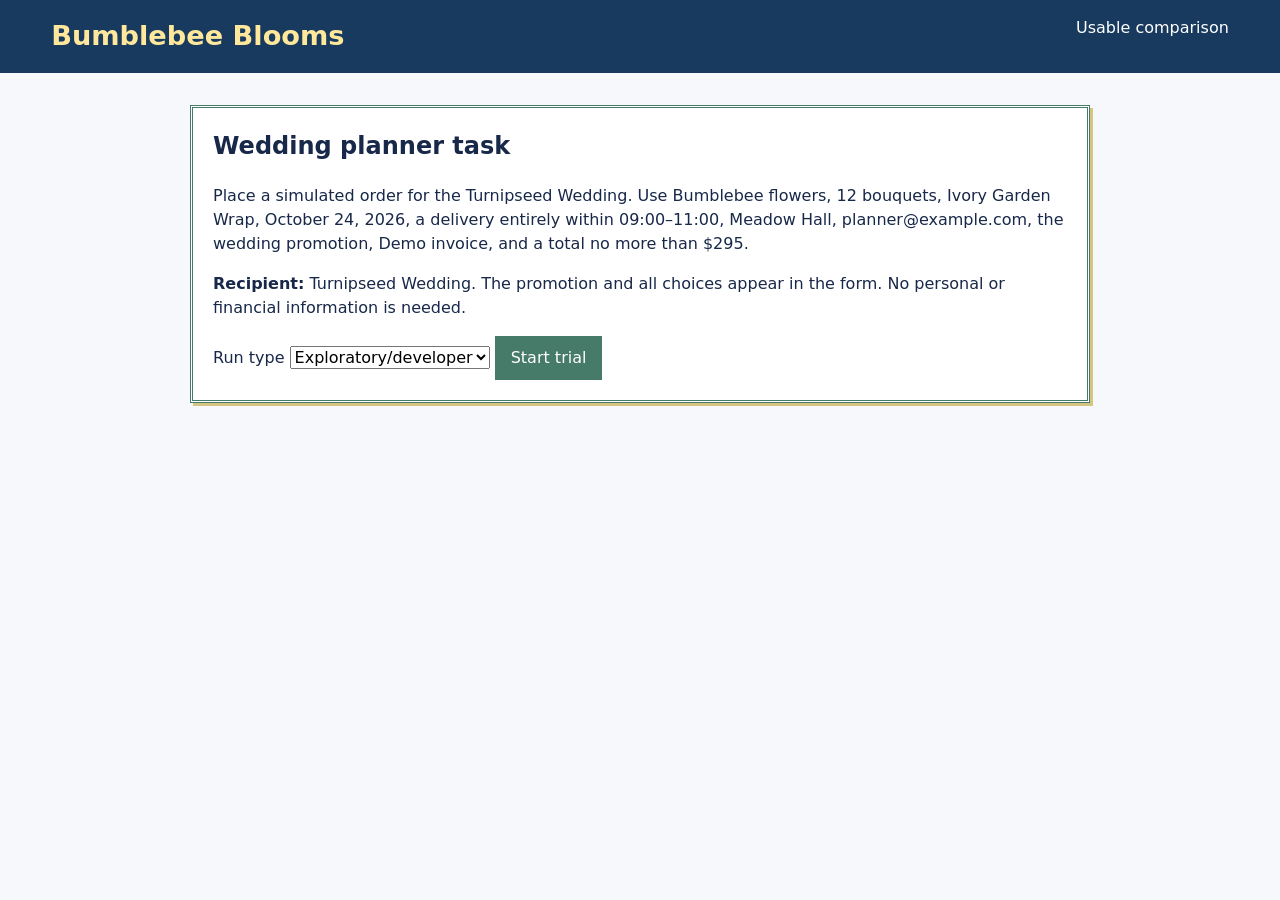
==== baseline.html @ 30aa72cd "Build complete Bumblebee Blooms anti-UX assignment" ====
<!doctype html><html lang="en"><head><meta charset="utf-8"><meta name="viewport" content="width=device-width,initial-scale=1"><title>Bumblebee Blooms — Usable Baseline</title><link rel="stylesheet" href="styles.css"><script src="data.js" defer></script><script src="shared.js" defer></script><script src="baseline.js" defer></script></head><body class="baseline"><header><strong class="brand">Bumblebee Blooms</strong><span style="float:right">Usable comparison</span></header><main><section id="baseBrief" class="task-brief"><h1>Wedding planner task</h1><p>Place a simulated order for the Turnipseed Wedding. Use Bumblebee flowers, 12 bouquets, Ivory Garden Wrap, October 24, 2026, a delivery entirely within 09:00–11:00, Meadow Hall, planner@example.com, the wedding promotion, Demo invoice, and a total no more than $295.</p><p><strong>Recipient:</strong> Turnipseed Wedding. The promotion and all choices appear in the form. No personal or financial information is needed.</p><label>Run type <select id="baseType"><option value="developer">Exploratory/developer</option><option value="human">Human study</option></select></label> <button id="baseStart" class="primary">Start trial</button></section><div id="baseApp" class="hidden"><ol class="steps"><li class="active">1. Flowers</li><li>2. Delivery</li><li>3. Details</li><li>4. Confirm</li></ol><div id="baseError" class="inline-error" role="alert"></div><form id="baseForm"><section class="card"><h2>1. Flowers and presentation</h2><div class="form-grid"><label class="field">Product<select id="bProduct"></select></label><label class="field">Quantity<input id="bQuantity" type="number" min="1" value="12"></label><label class="field">Wrap<select id="bWrap"></select></label></div></section><section class="card"><h2>2. Delivery service</h2><p>All 18 services are shown side by side. Choose one whose complete window fits 09:00–11:00 and keeps the total within $295.</p><table><thead><tr><th>Choose</th><th>Service</th><th>Window</th><th>Price</th></tr></thead><tbody id="bDeliveries"></tbody></table></section><section class="card"><h2>3. Promotion and delivery details</h2><div class="total-box">Wedding promotion: <code id="baseCode">741906283517</code> — 10% off merchandise. <button id="copyCode" type="button">Copy promotion</button></div><div class="form-grid"><label class="field">Promotion code<input id="bPromo"></label><label class="field">Delivery date<input id="bDate" type="date" value="2026-10-24"></label><label class="field">Recipient<input id="bRecipient" value="Turnipseed Wedding"></label><label class="field">Venue<input id="bVenue" value="Meadow Hall"></label><label class="field">Contact email<input id="bEmail" type="email" value="planner@example.com"></label><label class="field">Payment<select id="bPayment"><option value="invoice">Demo invoice — no financial information</option></select></label></div></section><section class="card"><h2>4. Review</h2><div id="runningTotal" class="total-box"></div><button class="primary" type="submit">Confirm simulated order</button></section></form></div><div id="baseReceipt"></div></main></body></html>
---- styles.css ----
:root{--ink:#182849;--cream:#fff8df;--honey:#e8ad25;--violet:#7160a8;--green:#477b69;--blue:#456f91;--line:#b59e68}*{box-sizing:border-box}body{margin:0;background:var(--cream);color:var(--ink);font-family:Georgia,serif;line-height:1.5}button,input,select{font:inherit}a{color:#244f78}header{background:#263e67;color:white;padding:1rem 4vw}.brand{font-size:1.7rem;font-weight:bold;color:#ffe79c}.task-brief,.receipt,.doc-card{max-width:900px;margin:1rem auto;padding:1.25rem;background:white;border:3px double var(--green);box-shadow:3px 3px 0 #d6c482}.task-brief h1{margin-top:0}.task-grid{columns:2;column-gap:2rem}.start-row{display:flex;gap:1rem;align-items:center;flex-wrap:wrap}.primary{background:var(--green);color:white;border:0;padding:.7rem 1.2rem;cursor:pointer}.secondary{background:#ece7ff;color:var(--ink);border:1px solid var(--violet);padding:.55rem 1rem;cursor:pointer}.small-target{height:26px;line-height:20px;padding:1px 8px}.hidden{display:none!important}.notice{position:sticky;top:0;z-index:4;background:#fff0a8;border:2px solid #775800;padding:.5rem 4vw;min-height:42px}.shop-nav{display:flex;gap:.45rem;flex-wrap:wrap;padding:.5rem;background:#d8e4d4}.shop-nav a,.shop-nav button{border:1px solid #657963;background:#f8f0d1;padding:.2rem .5rem;color:#283d45;text-decoration:none;min-height:26px}.shell{display:grid;grid-template-columns:minmax(0,1fr) 250px;gap:1rem;max-width:1180px;margin:auto;padding:1rem}.main-panel{min-width:0}.rail .tile,.tile,.product{background:#e9e7d9;border:2px solid #627b75;padding:.8rem;margin:.65rem 0}.rail .catalog-banner{background:linear-gradient(110deg,#6960a1,#477b69);color:white;border:5px solid #e2b43d;text-align:center;padding:1rem}.catalog-banner button{margin-top:.5rem}.shop-copy{text-align:center;max-width:760px;margin:1rem auto}.swatches{display:flex;gap:5px}.swatch{width:18px;height:18px;border:1px solid #31585e}.s1{background:#557d8c}.s2{background:#587d82}.s3{background:#5e778b}.bee{position:fixed;right:1.5vw;top:35%;font-size:1.7rem;animation:drift 5s ease-in-out infinite;pointer-events:none}.bee.two{left:1vw;right:auto;top:72%;animation-delay:-2s}@keyframes drift{50%{transform:translateY(55px) rotate(9deg)}}@media(prefers-reduced-motion:reduce){.bee{animation:none}}.form-grid{display:grid;grid-template-columns:1fr 1fr;gap:1rem}.field{display:flex;flex-direction:column;gap:.2rem}.spread{display:flex;justify-content:space-between;gap:1rem;align-items:center}.delivery-list{display:grid;grid-template-columns:repeat(3,1fr);gap:.65rem}.delivery-card{border:2px solid #667b74;background:#e7e7da;padding:.6rem}.delivery-card.selected{background:#dce2dd;border-color:#576c85}.delivery-detail{background:white;padding:.5rem;margin:.5rem 0;border-left:4px solid var(--violet)}.steer{position:relative}.steer>button{height:26px}.steer-menu{display:none;position:absolute;top:25px;left:0;width:155px;padding:5px;background:#d8e4d4;z-index:8}.steer:hover .steer-menu,.steer:focus-within .steer-menu,.steer.open .steer-menu{display:block}.steer-sub{position:relative}.steer-sub ul{display:none;position:absolute;left:140px;top:-6px;width:150px;margin:0;padding:5px;background:#d8e4d4;list-style:none}.steer-sub:hover ul,.steer-sub:focus-within ul{display:block}.receipt dl{display:grid;grid-template-columns:160px 1fr}.receipt dt{font-weight:bold}.success{background:#d8f0dc;padding:.7rem}.modal{position:fixed;inset:0;background:#16213bbb;z-index:20;display:grid;place-items:center;padding:1rem}.modal .task-brief{max-height:90vh;overflow:auto}.review-links{display:flex;gap:1rem;flex-wrap:wrap}.baseline{font-family:system-ui,sans-serif;background:#f6f8fb}.baseline header{background:#173a5e}.baseline main{max-width:1050px;margin:auto;padding:1rem}.baseline .steps{display:flex;gap:.5rem;list-style:none;padding:0}.baseline .steps li{background:#dae5ef;padding:.6rem;flex:1}.baseline .steps .active{background:#1d6793;color:white}.baseline .card{background:white;border:1px solid #b9c7d4;border-radius:6px;padding:1rem;margin:1rem 0}.baseline button{min-height:44px;padding:.6rem 1rem}.baseline table{border-collapse:collapse;width:100%}.baseline th,.baseline td{border:1px solid #ccd6df;padding:.5rem;text-align:left}.inline-error{color:#a22121;font-weight:bold}.total-box{background:#e5f2e8;padding:1rem;font-size:1.15rem}@media(max-width:700px){.shell{grid-template-columns:1fr}.task-grid{columns:1}.form-grid,.delivery-list{grid-template-columns:1fr}.receipt dl{grid-template-columns:1fr}.receipt dd{margin-left:0;margin-bottom:.7rem}.bee{display:none}.steer-sub ul{left:0;top:25px}.baseline .steps{flex-direction:column}}
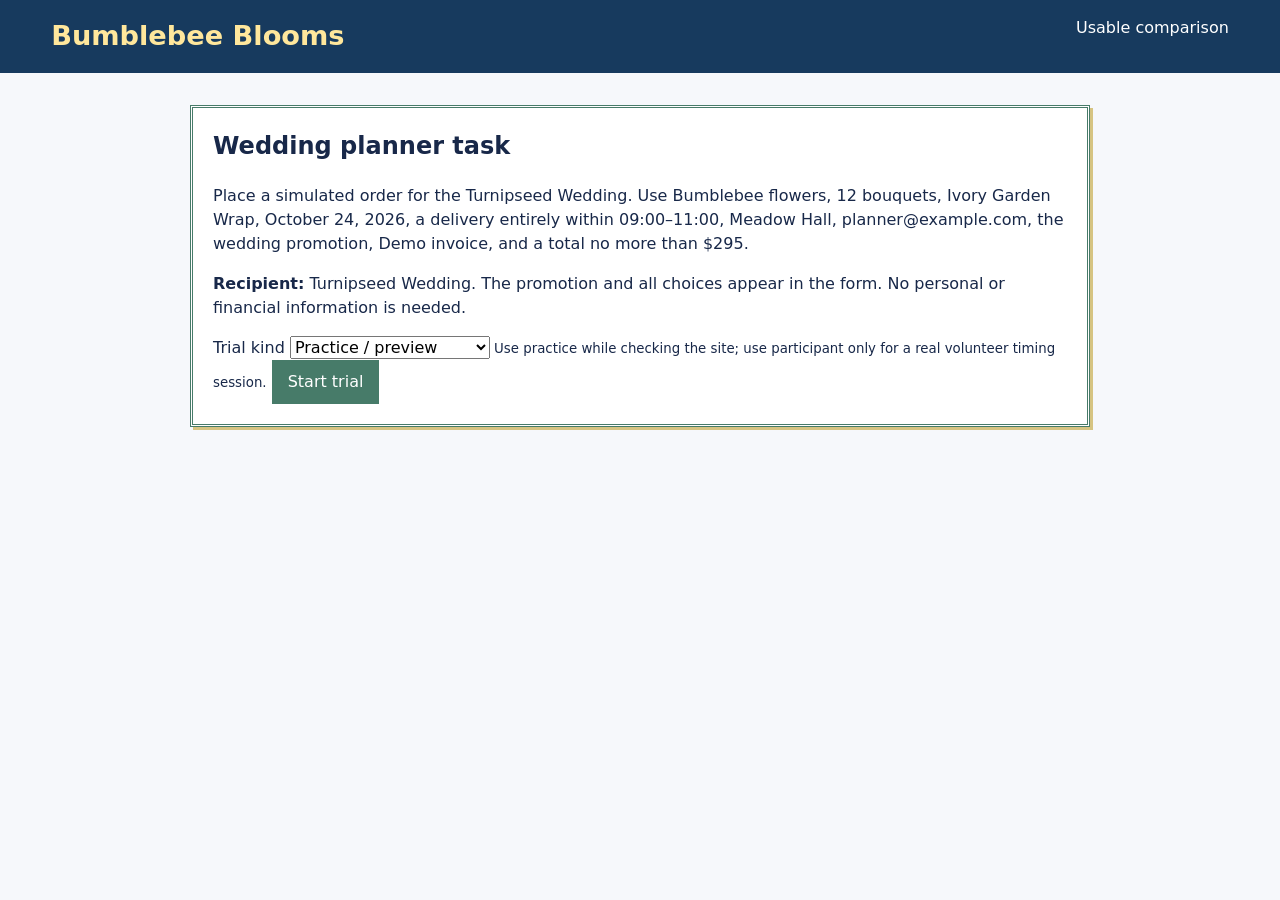
==== commit 02cb4c36: "Clarify trial labels and simplify shop language" ====
--- a/baseline.html
+++ b/baseline.html
@@ -1 +1 @@
-<!doctype html><html lang="en"><head><meta charset="utf-8"><meta name="viewport" content="width=device-width,initial-scale=1"><title>Bumblebee Blooms — Usable Baseline</title><link rel="stylesheet" href="styles.css"><script src="data.js" defer></script><script src="shared.js" defer></script><script src="baseline.js" defer></script></head><body class="baseline"><header><strong class="brand">Bumblebee Blooms</strong><span style="float:right">Usable comparison</span></header><main><section id="baseBrief" class="task-brief"><h1>Wedding planner task</h1><p>Place a simulated order for the Turnipseed Wedding. Use Bumblebee flowers, 12 bouquets, Ivory Garden Wrap, October 24, 2026, a delivery entirely within 09:00–11:00, Meadow Hall, planner@example.com, the wedding promotion, Demo invoice, and a total no more than $295.</p><p><strong>Recipient:</strong> Turnipseed Wedding. The promotion and all choices appear in the form. No personal or financial information is needed.</p><label>Run type <select id="baseType"><option value="developer">Exploratory/developer</option><option value="human">Human study</option></select></label> <button id="baseStart" class="primary">Start trial</button></section><div id="baseApp" class="hidden"><ol class="steps"><li class="active">1. Flowers</li><li>2. Delivery</li><li>3. Details</li><li>4. Confirm</li></ol><div id="baseError" class="inline-error" role="alert"></div><form id="baseForm"><section class="card"><h2>1. Flowers and presentation</h2><div class="form-grid"><label class="field">Product<select id="bProduct"></select></label><label class="field">Quantity<input id="bQuantity" type="number" min="1" value="12"></label><label class="field">Wrap<select id="bWrap"></select></label></div></section><section class="card"><h2>2. Delivery service</h2><p>All 18 services are shown side by side. Choose one whose complete window fits 09:00–11:00 and keeps the total within $295.</p><table><thead><tr><th>Choose</th><th>Service</th><th>Window</th><th>Price</th></tr></thead><tbody id="bDeliveries"></tbody></table></section><section class="card"><h2>3. Promotion and delivery details</h2><div class="total-box">Wedding promotion: <code id="baseCode">741906283517</code> — 10% off merchandise. <button id="copyCode" type="button">Copy promotion</button></div><div class="form-grid"><label class="field">Promotion code<input id="bPromo"></label><label class="field">Delivery date<input id="bDate" type="date" value="2026-10-24"></label><label class="field">Recipient<input id="bRecipient" value="Turnipseed Wedding"></label><label class="field">Venue<input id="bVenue" value="Meadow Hall"></label><label class="field">Contact email<input id="bEmail" type="email" value="planner@example.com"></label><label class="field">Payment<select id="bPayment"><option value="invoice">Demo invoice — no financial information</option></select></label></div></section><section class="card"><h2>4. Review</h2><div id="runningTotal" class="total-box"></div><button class="primary" type="submit">Confirm simulated order</button></section></form></div><div id="baseReceipt"></div></main></body></html>
+<!doctype html><html lang="en"><head><meta charset="utf-8"><meta name="viewport" content="width=device-width,initial-scale=1"><title>Bumblebee Blooms — Usable Baseline</title><link rel="stylesheet" href="styles.css"><script src="data.js" defer></script><script src="shared.js" defer></script><script src="baseline.js" defer></script></head><body class="baseline"><header><strong class="brand">Bumblebee Blooms</strong><span style="float:right">Usable comparison</span></header><main><section id="baseBrief" class="task-brief"><h1>Wedding planner task</h1><p>Place a simulated order for the Turnipseed Wedding. Use Bumblebee flowers, 12 bouquets, Ivory Garden Wrap, October 24, 2026, a delivery entirely within 09:00–11:00, Meadow Hall, planner@example.com, the wedding promotion, Demo invoice, and a total no more than $295.</p><p><strong>Recipient:</strong> Turnipseed Wedding. The promotion and all choices appear in the form. No personal or financial information is needed.</p><label>Trial kind <select id="baseType"><option value="developer">Practice / preview</option><option value="human">Participant timing test</option></select><small> Use practice while checking the site; use participant only for a real volunteer timing session.</small></label> <button id="baseStart" class="primary">Start trial</button></section><div id="baseApp" class="hidden"><ol class="steps"><li class="active">1. Flowers</li><li>2. Delivery</li><li>3. Details</li><li>4. Confirm</li></ol><div id="baseError" class="inline-error" role="alert"></div><form id="baseForm"><section class="card"><h2>1. Flowers and presentation</h2><div class="form-grid"><label class="field">Product<select id="bProduct"></select></label><label class="field">Quantity<input id="bQuantity" type="number" min="1" value="12"></label><label class="field">Wrap<select id="bWrap"></select></label></div></section><section class="card"><h2>2. Delivery service</h2><p>All 18 services are shown side by side. Choose one whose complete window fits 09:00–11:00 and keeps the total within $295.</p><table><thead><tr><th>Choose</th><th>Service</th><th>Window</th><th>Price</th></tr></thead><tbody id="bDeliveries"></tbody></table></section><section class="card"><h2>3. Promotion and delivery details</h2><div class="total-box">Wedding promotion: <code id="baseCode">741906283517</code> — 10% off merchandise. <button id="copyCode" type="button">Copy promotion</button></div><div class="form-grid"><label class="field">Promotion code<input id="bPromo"></label><label class="field">Delivery date<input id="bDate" type="date" value="2026-10-24"></label><label class="field">Recipient<input id="bRecipient" value="Turnipseed Wedding"></label><label class="field">Venue<input id="bVenue" value="Meadow Hall"></label><label class="field">Contact email<input id="bEmail" type="email" value="planner@example.com"></label><label class="field">Payment<select id="bPayment"><option value="invoice">Demo invoice — no financial information</option></select></label></div></section><section class="card"><h2>4. Review</h2><div id="runningTotal" class="total-box"></div><button class="primary" type="submit">Confirm simulated order</button></section></form></div><div id="baseReceipt"></div></main></body></html>
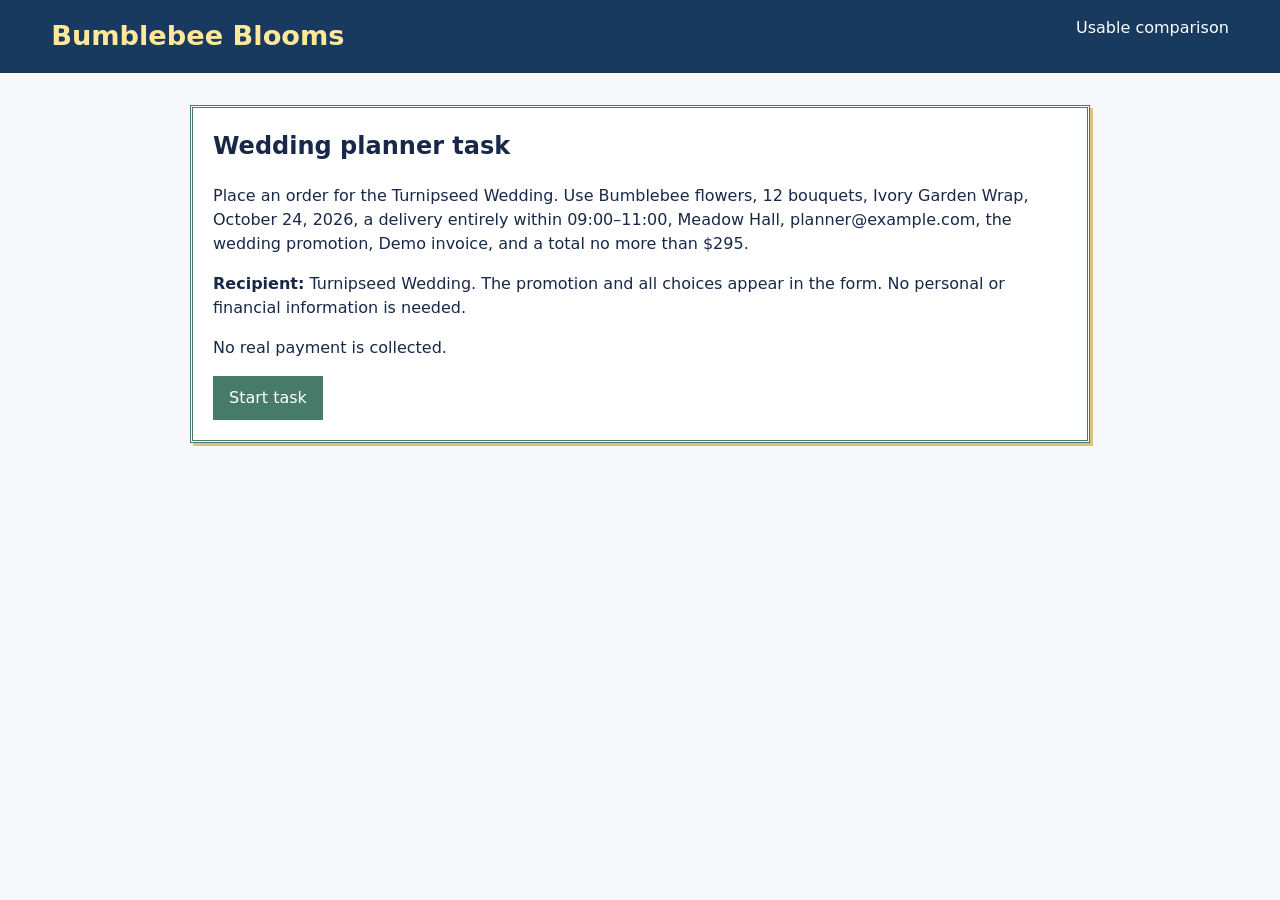
==== commit 583ed444: "Simplify shop wording and hide trial classification" ====
--- a/baseline.html
+++ b/baseline.html
@@ -1 +1 @@
-<!doctype html><html lang="en"><head><meta charset="utf-8"><meta name="viewport" content="width=device-width,initial-scale=1"><title>Bumblebee Blooms — Usable Baseline</title><link rel="stylesheet" href="styles.css"><script src="data.js" defer></script><script src="shared.js" defer></script><script src="baseline.js" defer></script></head><body class="baseline"><header><strong class="brand">Bumblebee Blooms</strong><span style="float:right">Usable comparison</span></header><main><section id="baseBrief" class="task-brief"><h1>Wedding planner task</h1><p>Place a simulated order for the Turnipseed Wedding. Use Bumblebee flowers, 12 bouquets, Ivory Garden Wrap, October 24, 2026, a delivery entirely within 09:00–11:00, Meadow Hall, planner@example.com, the wedding promotion, Demo invoice, and a total no more than $295.</p><p><strong>Recipient:</strong> Turnipseed Wedding. The promotion and all choices appear in the form. No personal or financial information is needed.</p><label>Trial kind <select id="baseType"><option value="developer">Practice / preview</option><option value="human">Participant timing test</option></select><small> Use practice while checking the site; use participant only for a real volunteer timing session.</small></label> <button id="baseStart" class="primary">Start trial</button></section><div id="baseApp" class="hidden"><ol class="steps"><li class="active">1. Flowers</li><li>2. Delivery</li><li>3. Details</li><li>4. Confirm</li></ol><div id="baseError" class="inline-error" role="alert"></div><form id="baseForm"><section class="card"><h2>1. Flowers and presentation</h2><div class="form-grid"><label class="field">Product<select id="bProduct"></select></label><label class="field">Quantity<input id="bQuantity" type="number" min="1" value="12"></label><label class="field">Wrap<select id="bWrap"></select></label></div></section><section class="card"><h2>2. Delivery service</h2><p>All 18 services are shown side by side. Choose one whose complete window fits 09:00–11:00 and keeps the total within $295.</p><table><thead><tr><th>Choose</th><th>Service</th><th>Window</th><th>Price</th></tr></thead><tbody id="bDeliveries"></tbody></table></section><section class="card"><h2>3. Promotion and delivery details</h2><div class="total-box">Wedding promotion: <code id="baseCode">741906283517</code> — 10% off merchandise. <button id="copyCode" type="button">Copy promotion</button></div><div class="form-grid"><label class="field">Promotion code<input id="bPromo"></label><label class="field">Delivery date<input id="bDate" type="date" value="2026-10-24"></label><label class="field">Recipient<input id="bRecipient" value="Turnipseed Wedding"></label><label class="field">Venue<input id="bVenue" value="Meadow Hall"></label><label class="field">Contact email<input id="bEmail" type="email" value="planner@example.com"></label><label class="field">Payment<select id="bPayment"><option value="invoice">Demo invoice — no financial information</option></select></label></div></section><section class="card"><h2>4. Review</h2><div id="runningTotal" class="total-box"></div><button class="primary" type="submit">Confirm simulated order</button></section></form></div><div id="baseReceipt"></div></main></body></html>
+<!doctype html><html lang="en"><head><meta charset="utf-8"><meta name="viewport" content="width=device-width,initial-scale=1"><title>Bumblebee Blooms — Usable Baseline</title><link rel="stylesheet" href="styles.css"><script src="data.js" defer></script><script src="shared.js" defer></script><script src="baseline.js" defer></script></head><body class="baseline"><header><strong class="brand">Bumblebee Blooms</strong><span style="float:right">Usable comparison</span></header><main><section id="baseBrief" class="task-brief"><h1>Wedding planner task</h1><p>Place an order for the Turnipseed Wedding. Use Bumblebee flowers, 12 bouquets, Ivory Garden Wrap, October 24, 2026, a delivery entirely within 09:00–11:00, Meadow Hall, planner@example.com, the wedding promotion, Demo invoice, and a total no more than $295.</p><p><strong>Recipient:</strong> Turnipseed Wedding. The promotion and all choices appear in the form. No personal or financial information is needed.</p><p>No real payment is collected.</p><button id="baseStart" class="primary">Start task</button></section><div id="baseApp" class="hidden"><ol class="steps"><li class="active">1. Flowers</li><li>2. Delivery</li><li>3. Details</li><li>4. Confirm</li></ol><div id="baseError" class="inline-error" role="alert"></div><form id="baseForm"><section class="card"><h2>1. Flowers and wrap</h2><div class="form-grid"><label class="field">Product<select id="bProduct"></select></label><label class="field">Quantity<input id="bQuantity" type="number" min="1" value="12"></label><label class="field">Wrap<select id="bWrap"></select></label></div></section><section class="card"><h2>2. Delivery service</h2><p>All 18 services are shown side by side. Choose one whose complete window fits 09:00–11:00 and keeps the total within $295.</p><table><thead><tr><th>Choose</th><th>Service</th><th>Window</th><th>Price</th></tr></thead><tbody id="bDeliveries"></tbody></table></section><section class="card"><h2>3. Promotion and delivery details</h2><div class="total-box">Wedding promotion: <code id="baseCode">741906283517</code> — 10% off merchandise. <button id="copyCode" type="button">Copy promotion</button></div><div class="form-grid"><label class="field">Promotion code<input id="bPromo"></label><label class="field">Delivery date<input id="bDate" type="date" value="2026-10-24"></label><label class="field">Recipient<input id="bRecipient" value="Turnipseed Wedding"></label><label class="field">Venue<input id="bVenue" value="Meadow Hall"></label><label class="field">Contact email<input id="bEmail" type="email" value="planner@example.com"></label><label class="field">Payment<select id="bPayment"><option value="invoice">Demo invoice — no financial information</option></select></label></div></section><section class="card"><h2>4. Review</h2><div id="runningTotal" class="total-box"></div><button class="primary" type="submit">Confirm order</button></section></form></div><div id="baseReceipt"></div></main></body></html>
